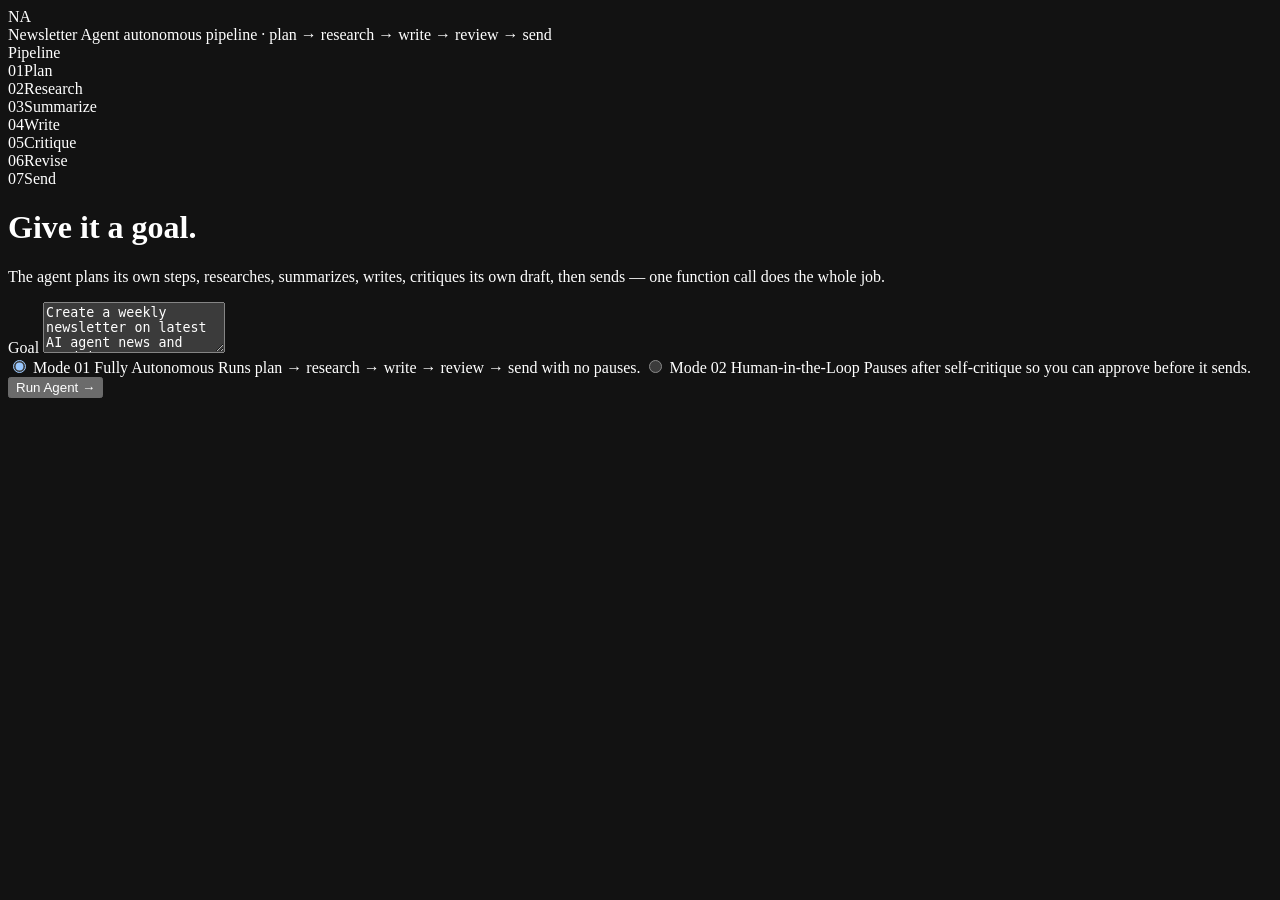
==== templates/index.html @ 6ba66ec6 "initial commit" ====
<!DOCTYPE html>
<html lang="en">
<head>
    <meta charset="UTF-8">
    <meta name="viewport" content="width=device-width, initial-scale=1">
    <meta name="color-scheme" content="dark">
    <meta name="theme-color" content="#0F172A">
    <title>Newsletter Agent</title>
    <link rel="stylesheet" href="{{ url_for('static', filename='style.css') }}">
</head>
<body>
    <div class="shell">
        <header class="masthead">
            <div class="mark">NA</div>
            <div class="masthead-text">
                <span class="wordmark">Newsletter Agent</span>
                <span class="kicker">autonomous pipeline &middot; plan &rarr; research &rarr; write &rarr; review &rarr; send</span>
            </div>
        </header>

        <div class="layout">
            <aside class="rail">
                <span class="rail-title">Pipeline</span>
                <div class="rail-step"><span class="n">01</span><span class="label">Plan</span></div>
                <div class="rail-step"><span class="n">02</span><span class="label">Research</span></div>
                <div class="rail-step"><span class="n">03</span><span class="label">Summarize</span></div>
                <div class="rail-step"><span class="n">04</span><span class="label">Write</span></div>
                <div class="rail-step"><span class="n">05</span><span class="label">Critique</span></div>
                <div class="rail-step"><span class="n">06</span><span class="label">Revise</span></div>
                <div class="rail-step"><span class="n">07</span><span class="label">Send</span></div>
            </aside>

            <main>
                <h1>Give it a goal.</h1>
                <p class="lede">The agent plans its own steps, researches, summarizes, writes, critiques its own draft, then sends — one function call does the whole job.</p>

                <form action="/run" method="post">
                    <div class="sheet">
                        <label class="field-label" for="goal">Goal</label>
                        <textarea id="goal" name="goal" rows="3">Create a weekly newsletter on latest AI agent news and send it to our subscribers.</textarea>
                    </div>

                    <div class="mode-toggle">
                        <label class="mode-option selected" id="opt-auto">
                            <input type="radio" name="mode" value="autonomous" checked onclick="selectMode('opt-auto','opt-hitl')">
                            <span class="tag">Mode 01</span>
                            <span class="title">Fully Autonomous</span>
                            <span class="desc">Runs plan &rarr; research &rarr; write &rarr; review &rarr; send with no pauses.</span>
                        </label>
                        <label class="mode-option" id="opt-hitl">
                            <input type="radio" name="mode" value="human_in_loop" onclick="selectMode('opt-hitl','opt-auto')">
                            <span class="tag">Mode 02</span>
                            <span class="title">Human-in-the-Loop</span>
                            <span class="desc">Pauses after self-critique so you can approve before it sends.</span>
                        </label>
                    </div>

                    <button type="submit">Run Agent &rarr;</button>
                </form>
            </main>
        </div>
    </div>

    <script>
        function selectMode(onId, offId) {
            document.getElementById(onId).classList.add('selected');
            document.getElementById(offId).classList.remove('selected');
        }
    </script>
</body>
</html>
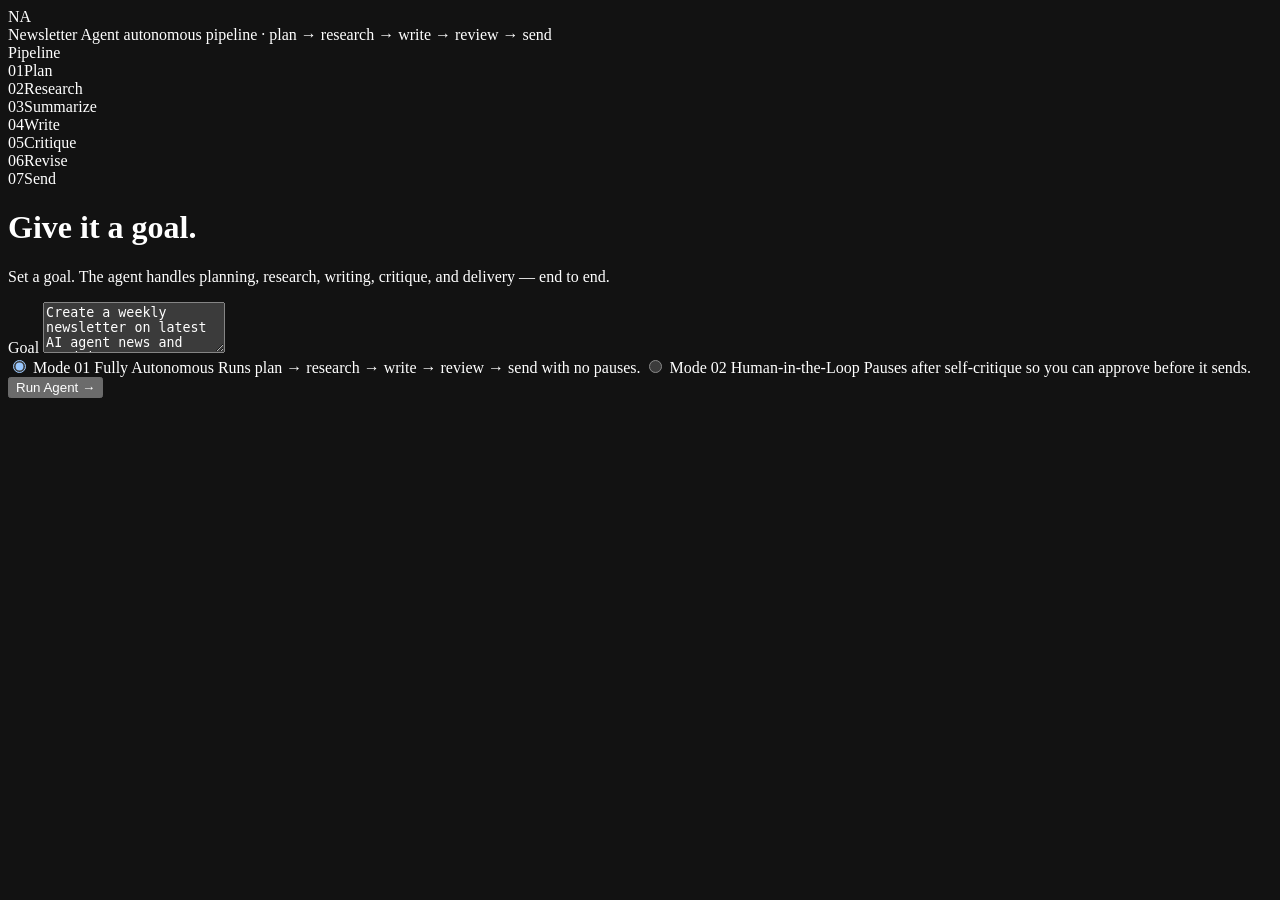
==== commit ba194ca3: "Frontend changes" ====
--- a/templates/index.html
+++ b/templates/index.html
@@ -32,7 +32,7 @@
 
             <main>
                 <h1>Give it a goal.</h1>
-                <p class="lede">The agent plans its own steps, researches, summarizes, writes, critiques its own draft, then sends — one function call does the whole job.</p>
+                <p class="lede">Set a goal. The agent handles planning, research, writing, critique, and delivery — end to end.</p>
 
                 <form action="/run" method="post">
                     <div class="sheet">
